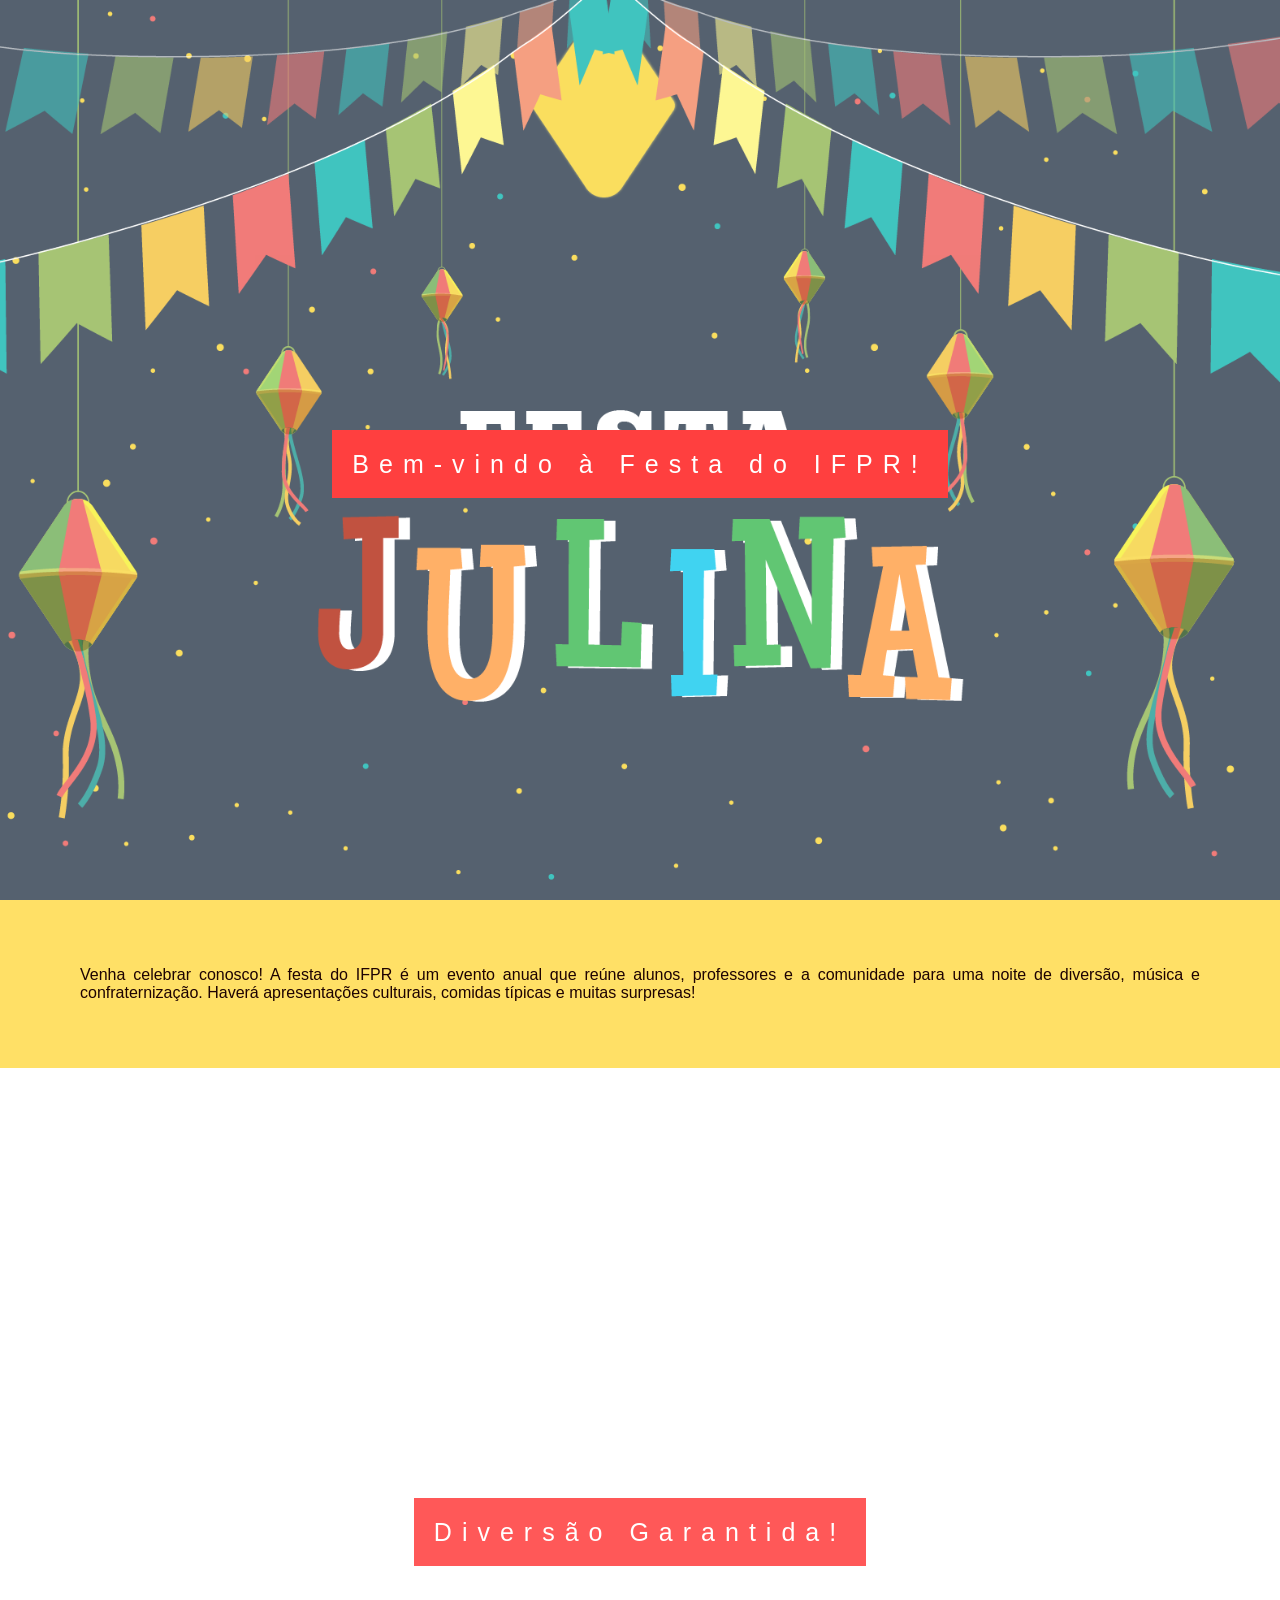
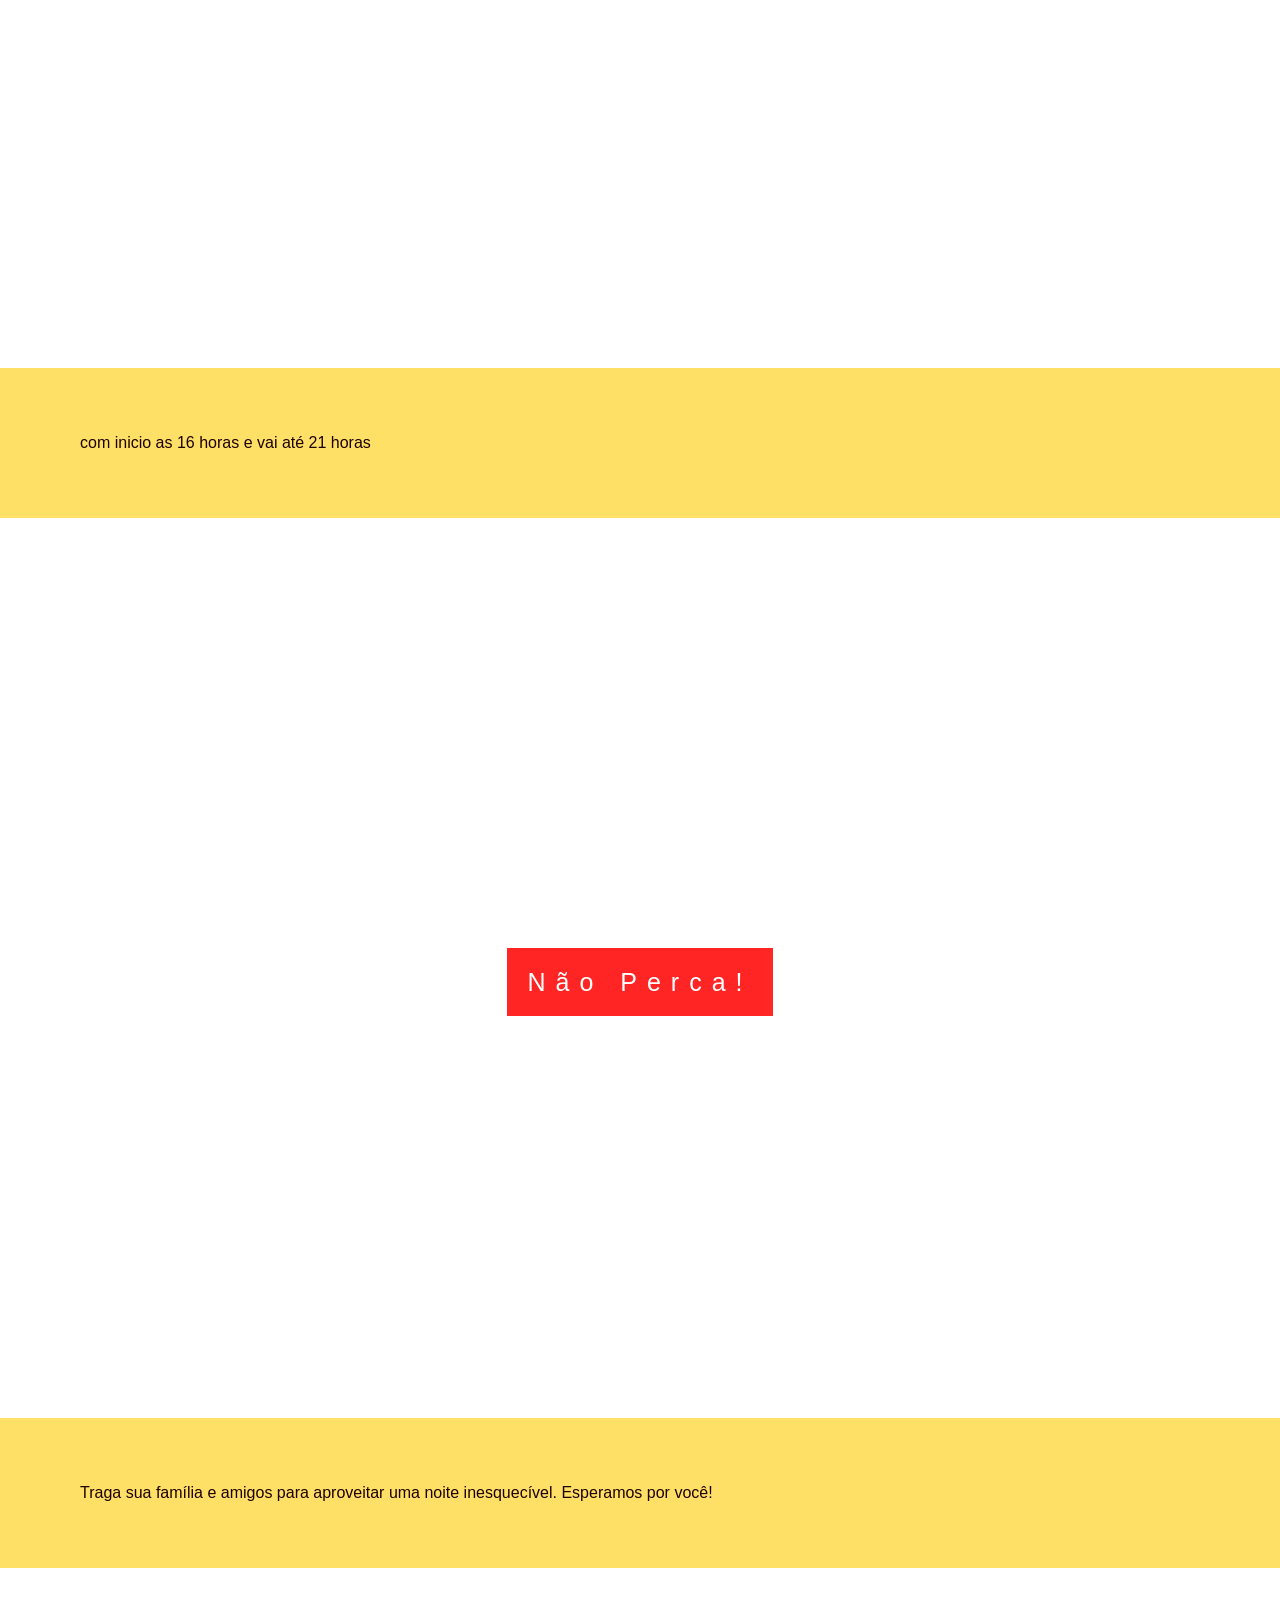
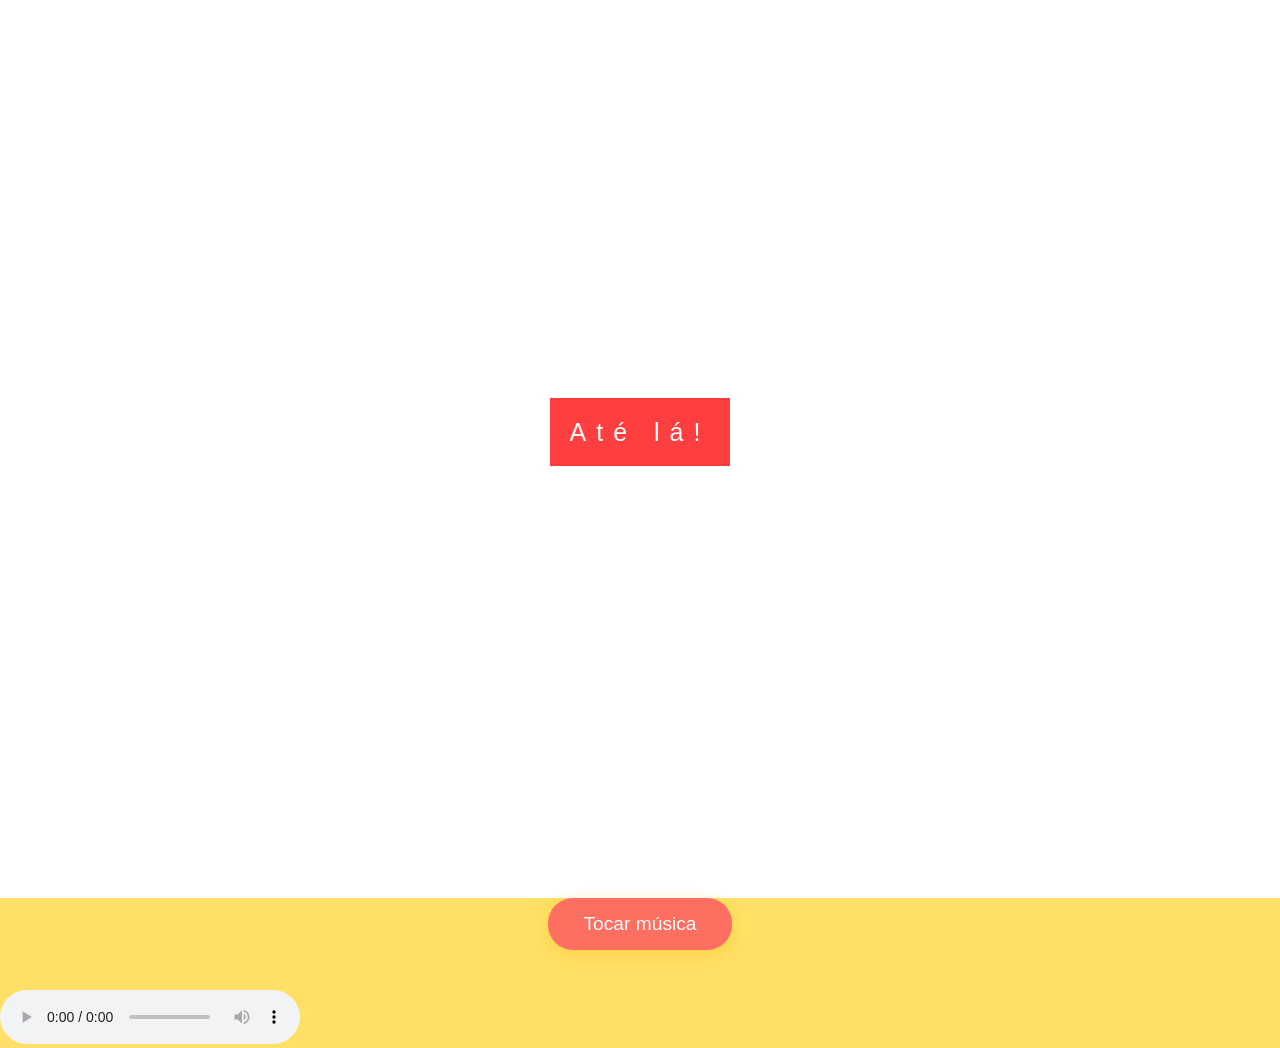
==== index.html @ 85c3d41f "commit" ====
<!DOCTYPE html>
<html lang="en,pt-BR">
<head>
    <meta charset="UTF-8">
    <meta name="viewport" content="width=device-width, initial-scale=1.0">
    <title>ifpr festa</title>
    <link rel="stylesheet" href="css/style.css">
</head>
<body>
    <div class="parallax">
        <div class="caption">
            <span class="border">Bem-vindo à Festa do IFPR!</span>
        </div>
    </div>
    <div class="box">
        <p>Venha celebrar conosco! A festa do IFPR é um evento anual que reúne alunos, professores e a comunidade para uma noite de diversão, música e confraternização. Haverá apresentações culturais, comidas típicas e muitas surpresas!</p>
    </div>
    <div class="parallax2">
        <div class="caption">
            <span class="border">Diversão Garantida!</span>
        </div>
    </div>
    <div class="box">
        <p>com inicio as 16 horas e vai até 21 horas</p>
    </div>
    <div class="parallax3">
        <div class="caption">
            <span class="border">Não Perca!</span>
        </div>
    </div>
    <div class="box">
        <p>Traga sua família e amigos para aproveitar uma noite inesquecível. Esperamos por você!</p>
    </div>
    <div class="parallax">
        <div class="caption">
            <span class="border">Até lá!</span>
        </div>        
    </div>
    <div class="musica">
    <button onclick="document.getElementById('musica').play()">Tocar música</button>
    <audio id="musica" src="img/Pula Fogueira - Pula Fogueira： Músicas para Festas Juninas.mp3" controls></audio>
    </div>
</body>
</html>
---- css/style.css ----
html,body{
    margin: 0;
    padding: 0;
    height: 100%;
    font-family: Lato, sans-serif;
    color: #1d0202;
}
.parallax{
    position: relative;
    background-image: url('../img/festa.png');
    height: 100%;
    opacity: 0.75;
    background-attachment: fixed; /* fixa a imagem de fundo */
    background-position: center; /* centraliza a imagem de fundo */
    background-repeat: no-repeat; /* não repete a imagem de fundo */
    background-size: cover; /* cobre todo o fundo */
}
.caption{
    position: absolute;
    left: 0;
    top: 50%;
    width: 100%;
    text-align: center;
}
.caption span.border{
    background-color:red;
    color: white;
    padding: 20px;
    font-size: 25px;
    letter-spacing: 10px;
}
.box{
    background-color: #ffe066;
    text-align: justify;
    padding: 50px 80px;
    transition: transform 0.3s ease, box-shadow 0.3s ease;
    animation: piscar 0.7s infinite;
}
.box:hover{
    transform: scale(1.05);
    box-shadow: 0 12px 32px #ffb300aa;
}
@keyframes piscar {
    0%, 100% { opacity: 1;
    background-color: #ffe066; }
    50% { opacity: 0.3;
    background-color: #ff6f61; }
}
.parallax2{
    position: relative;
    background-image: url('../img/comidas-festa-junina.jpg');
    height: 100%;
    opacity: 0.65;
    background-attachment: fixed; /* fixa a imagem de fundo */
    background-position: center; /* centraliza a imagem de fundo */
    background-repeat: no-repeat; /* não repete a imagem de fundo */
    background-size: cover; /* cobre todo o fundo */
}
.parallax3{
    position: relative;
    background-image: url('../img/titulojadefesta.webp');
    height: 100%;
    opacity: 0.85;
    background-attachment: fixed; /* fixa a imagem de fundo */
    background-position: center; /* centraliza a imagem de fundo */
    background-repeat: no-repeat; /* não repete a imagem de fundo */
    background-size: cover; /* cobre todo o fundo */
}
/* ...existing code... */
button {
    background-color: #ff6f61;
    color: #fff;
    border: none;
    border-radius: 25px;
    padding: 15px 35px;
    font-size: 1.2em;
    font-family: inherit;
    cursor: pointer;
    margin: 30px auto 40px auto;
    display: block;
    box-shadow: 0 4px 16px #ffb30055;
    transition: background 0.3s, transform 0.2s, box-shadow 0.3s;
}

button:hover {
    background: #ffe066;
    color: #ff6f61;
    transform: scale(1.08) rotate(-2deg);
    box-shadow: 0 8px 32px #ffb300aa;
    border: 2px solid #ff6f61;
}
.musica{
    background-color: #ffe066;
}
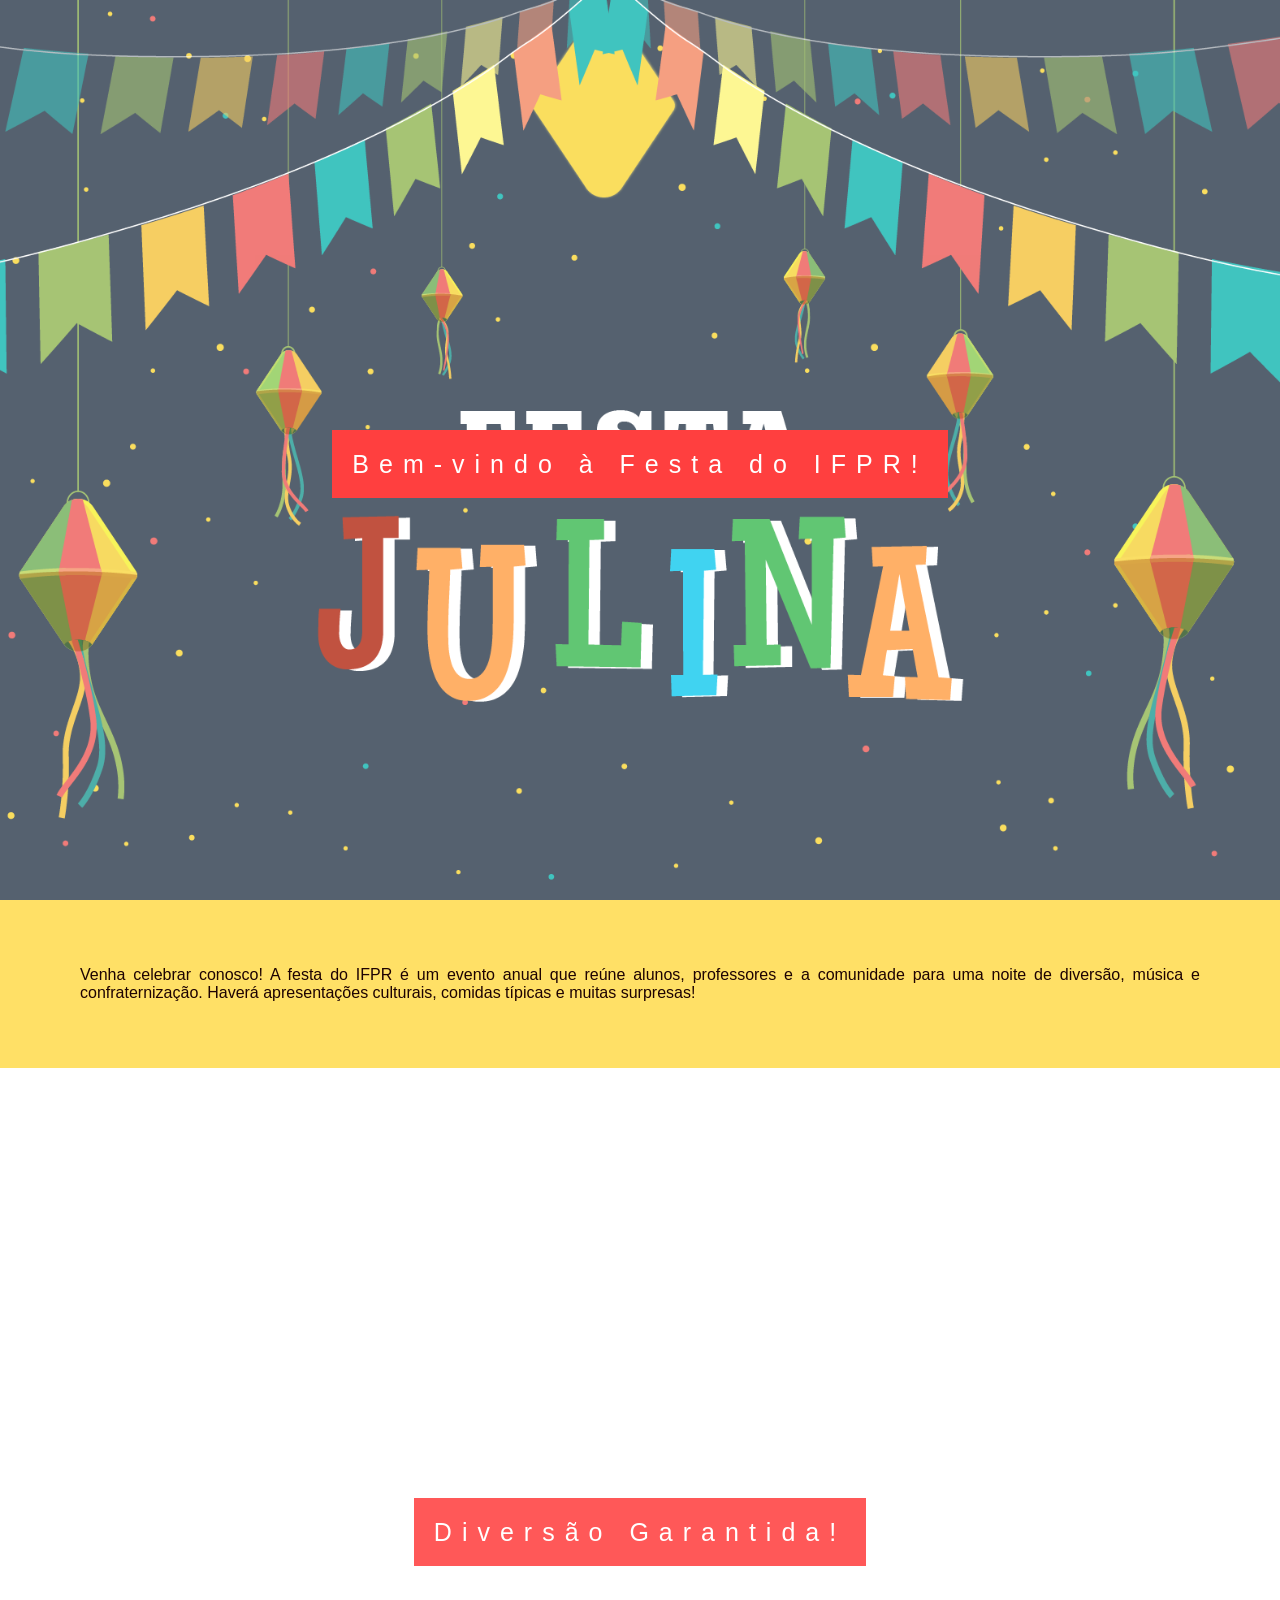
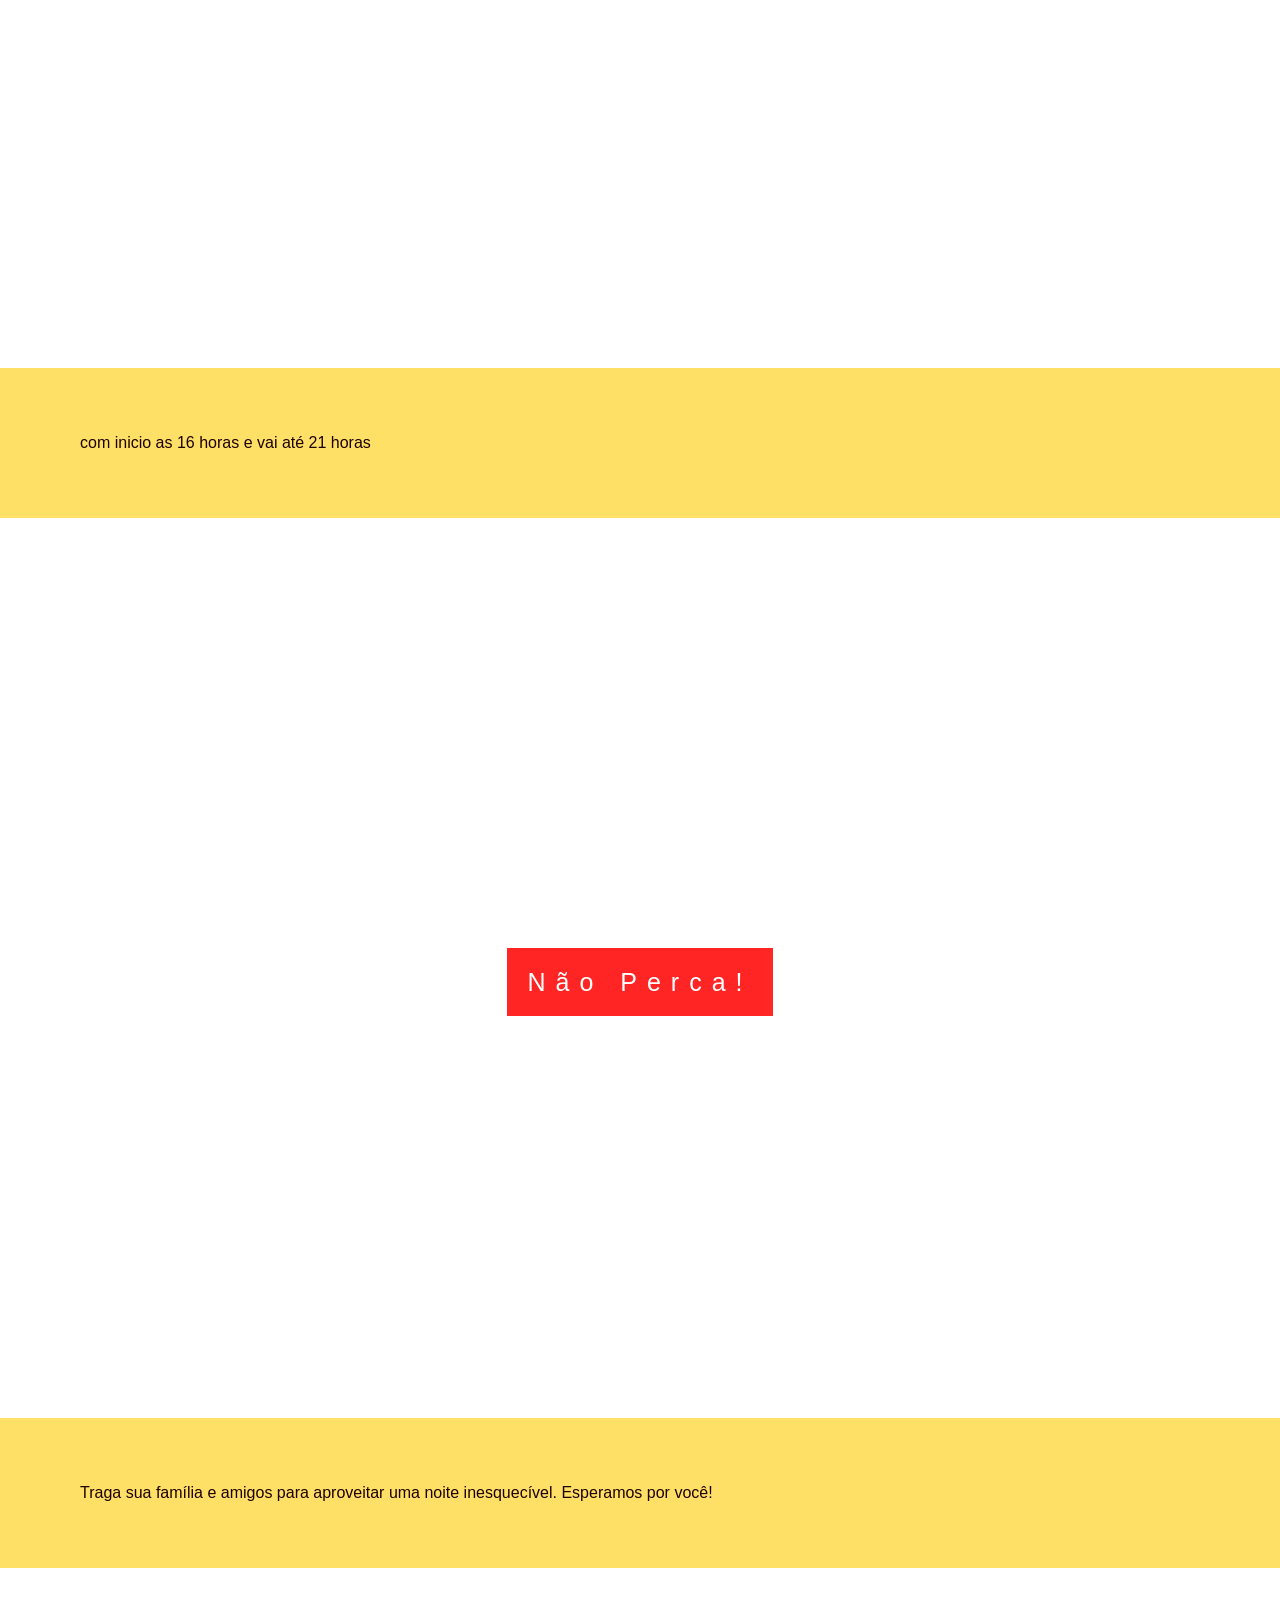
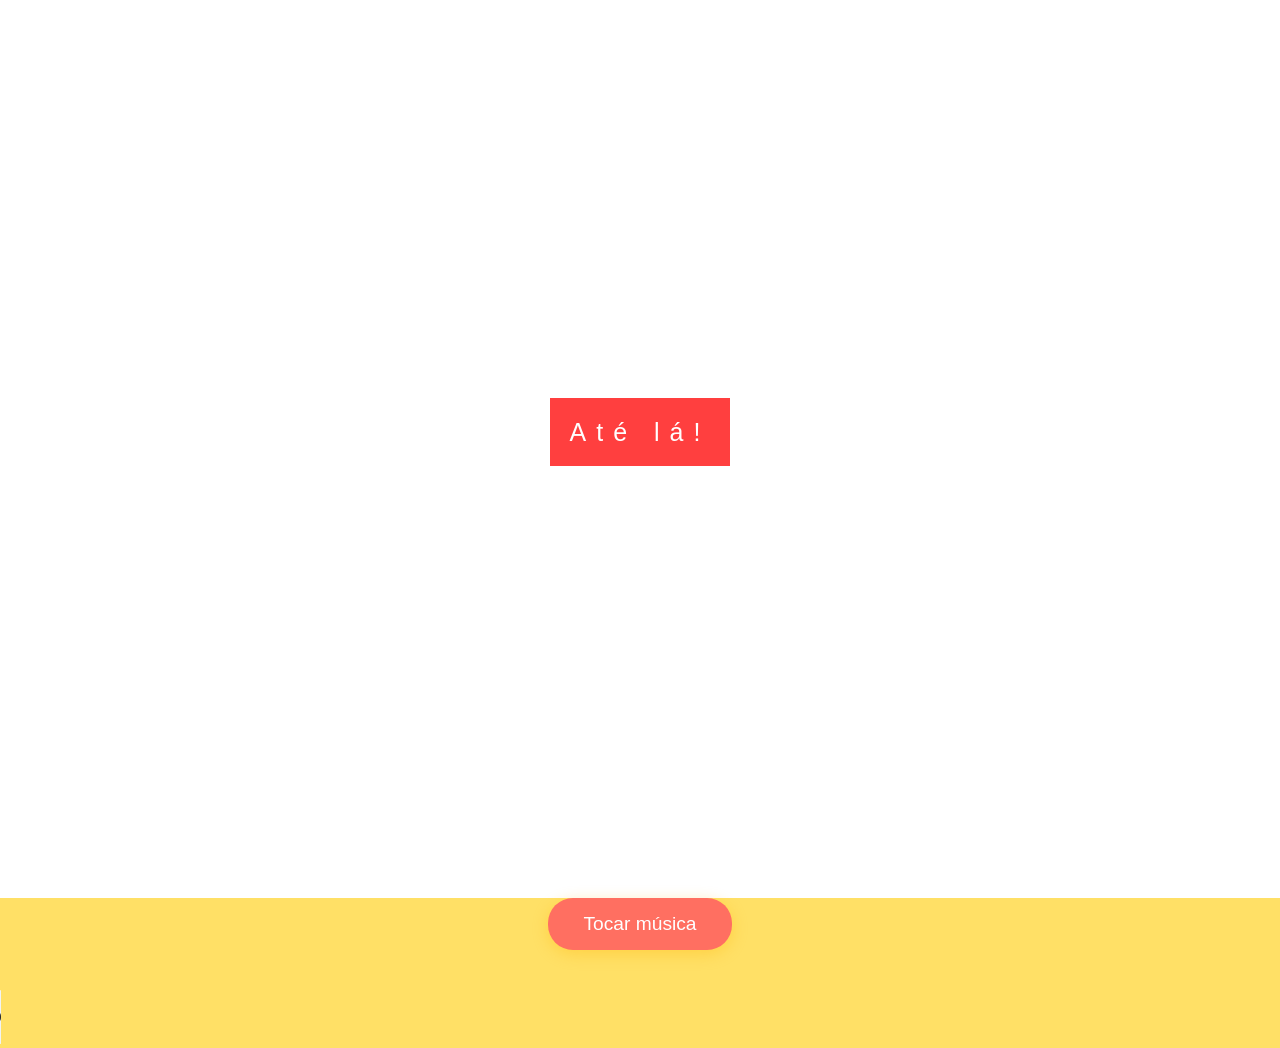
==== commit 6b39e583: "commit" ====
--- a/index.html
+++ b/index.html
@@ -38,7 +38,7 @@
     </div>
     <div class="musica">
     <button onclick="document.getElementById('musica').play()">Tocar música</button>
-    <audio id="musica" src="img/Pula Fogueira - Pula Fogueira： Músicas para Festas Juninas.mp3" controls></audio>
+    <audio id="musica" src="audio/pula_fogueira.mp3" controls></audio>
     </div>
 </body>
 </html>
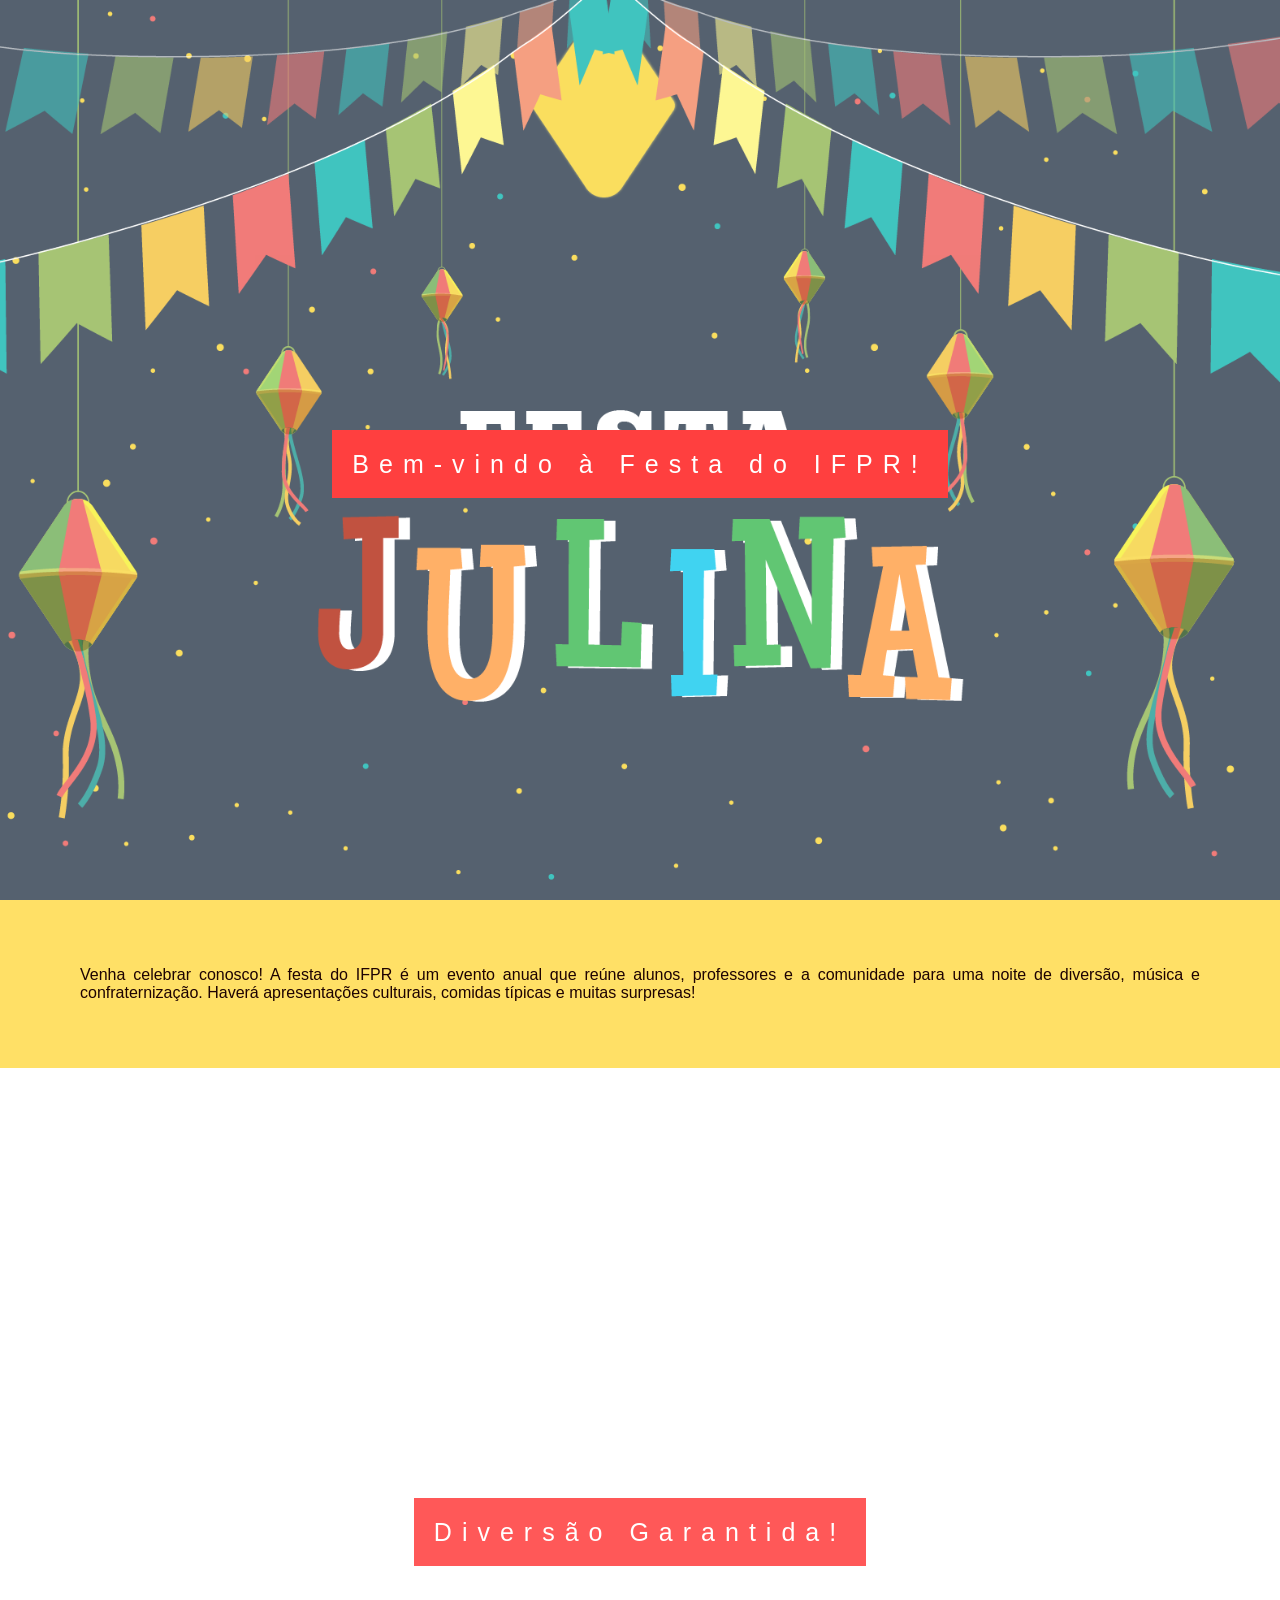
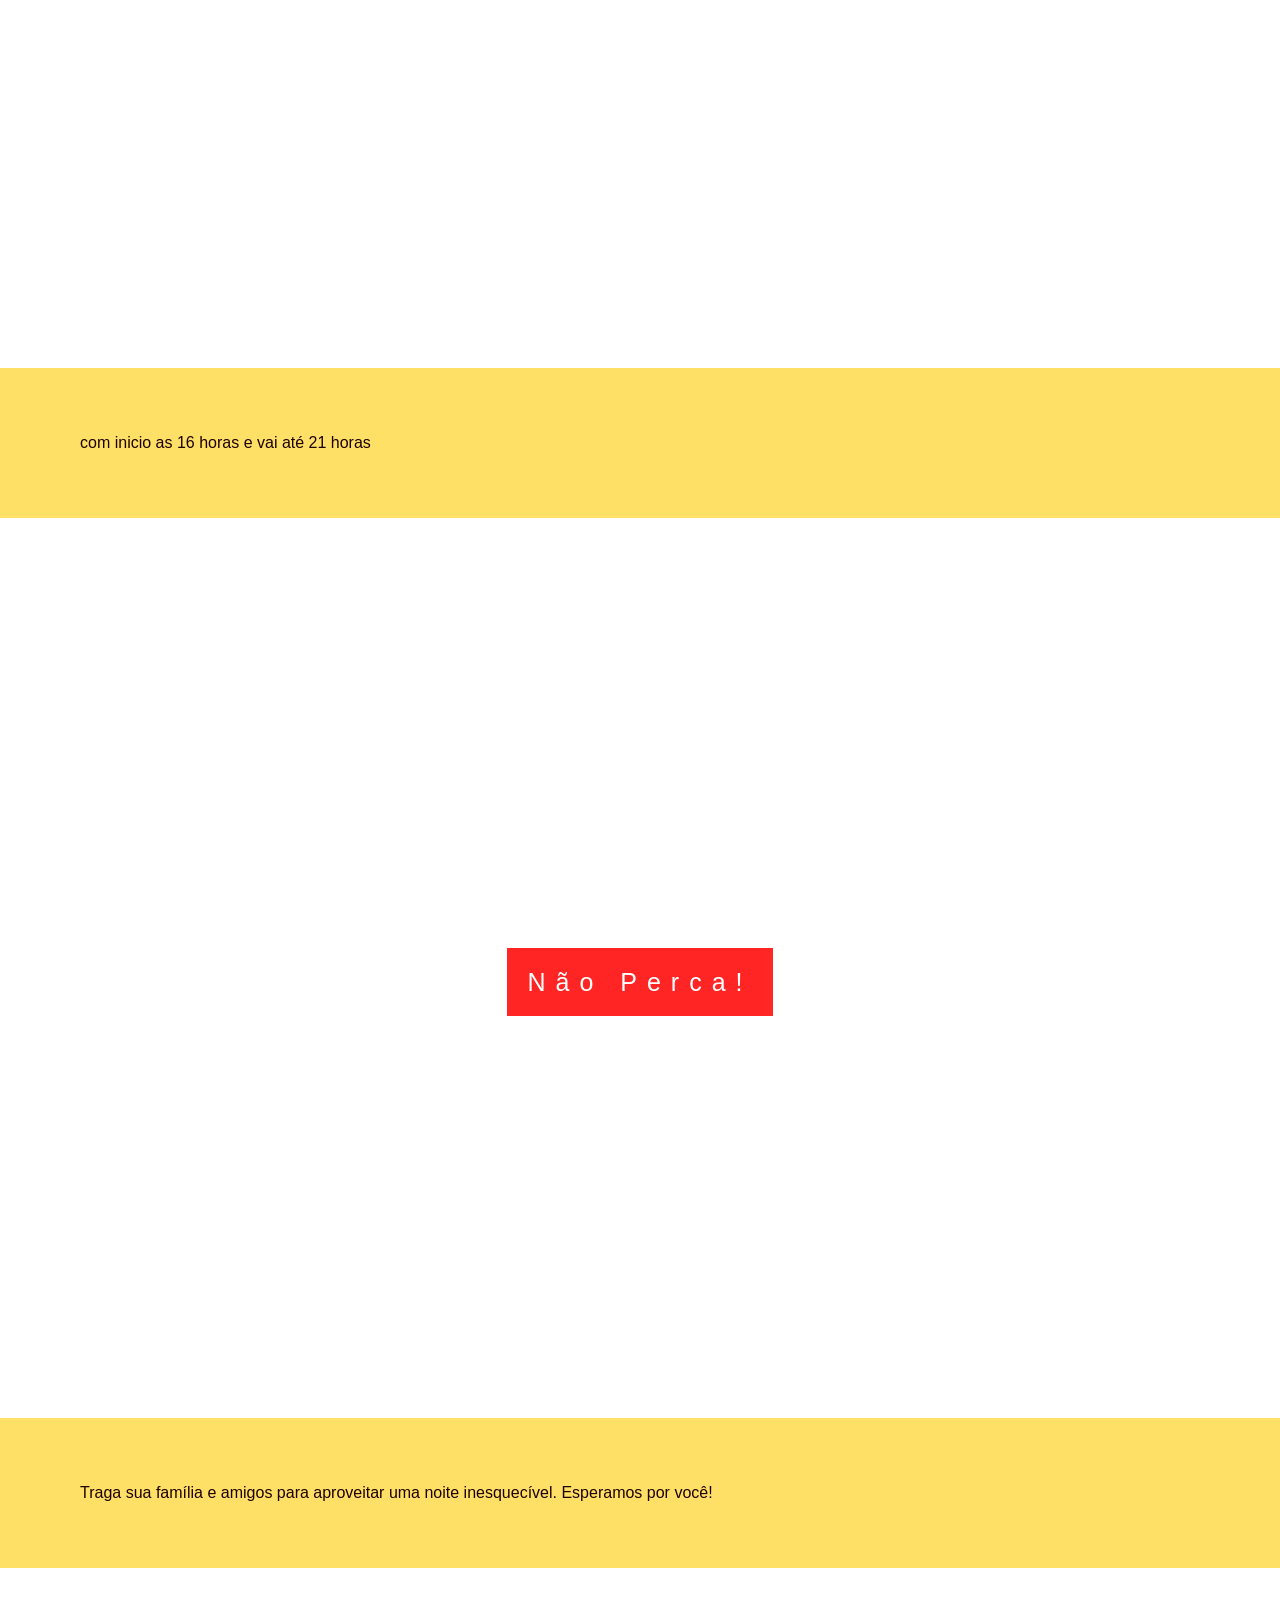
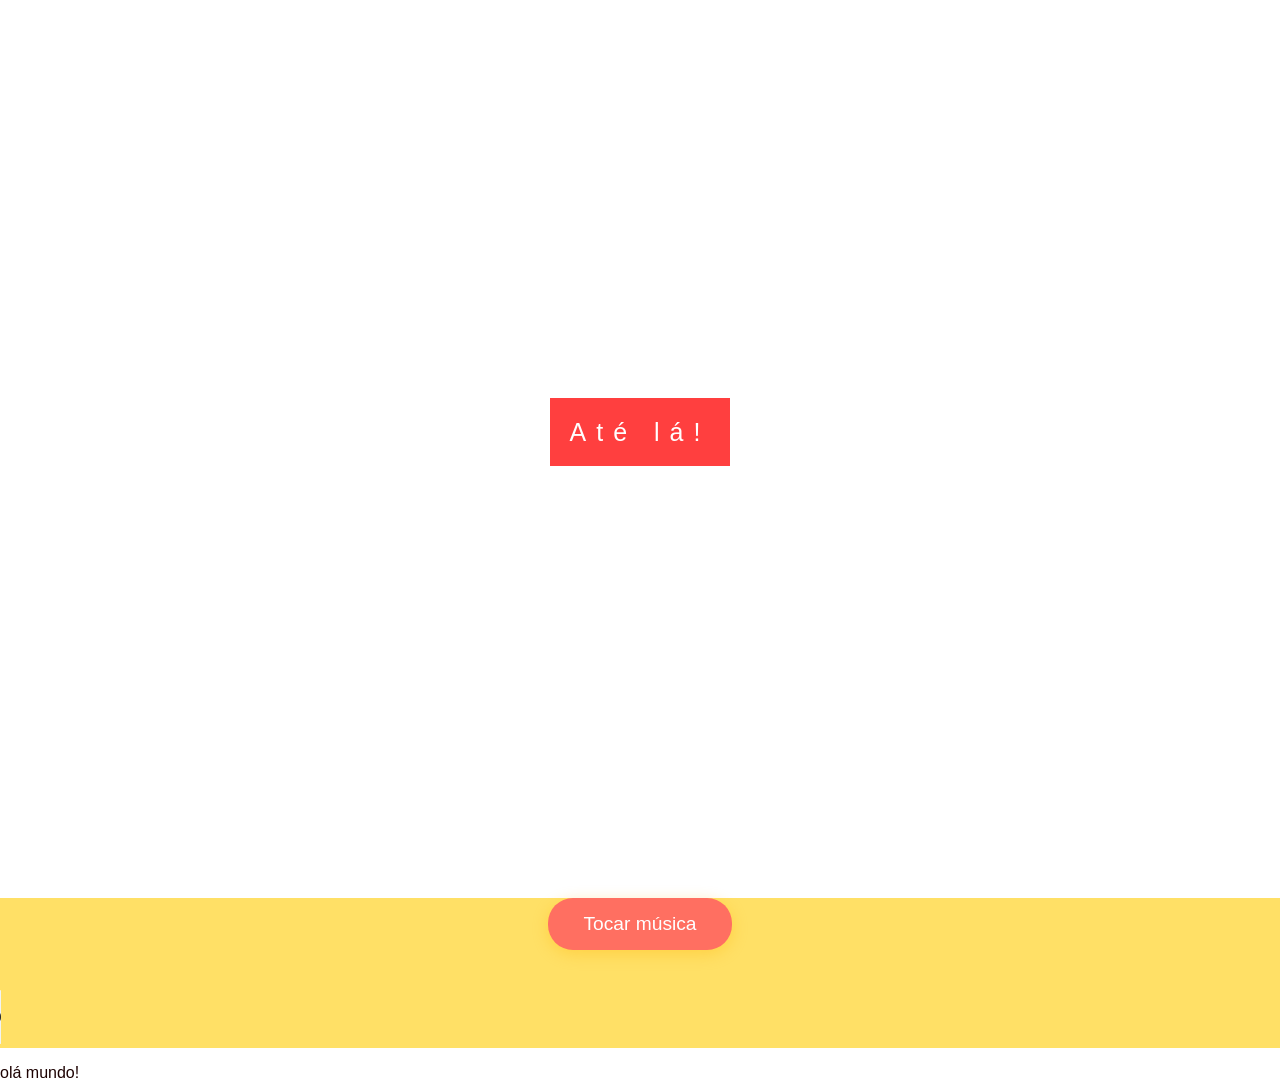
==== commit 4a7c8024: "Atualização do index Foi adicionado um paragrafo olá mundo" ====
--- a/index.html
+++ b/index.html
@@ -40,5 +40,6 @@
     <button onclick="document.getElementById('musica').play()">Tocar música</button>
     <audio id="musica" src="audio/pula_fogueira.mp3" controls></audio>
     </div>
+    <p>olá mundo!</p>
 </body>
-</html>+</html>
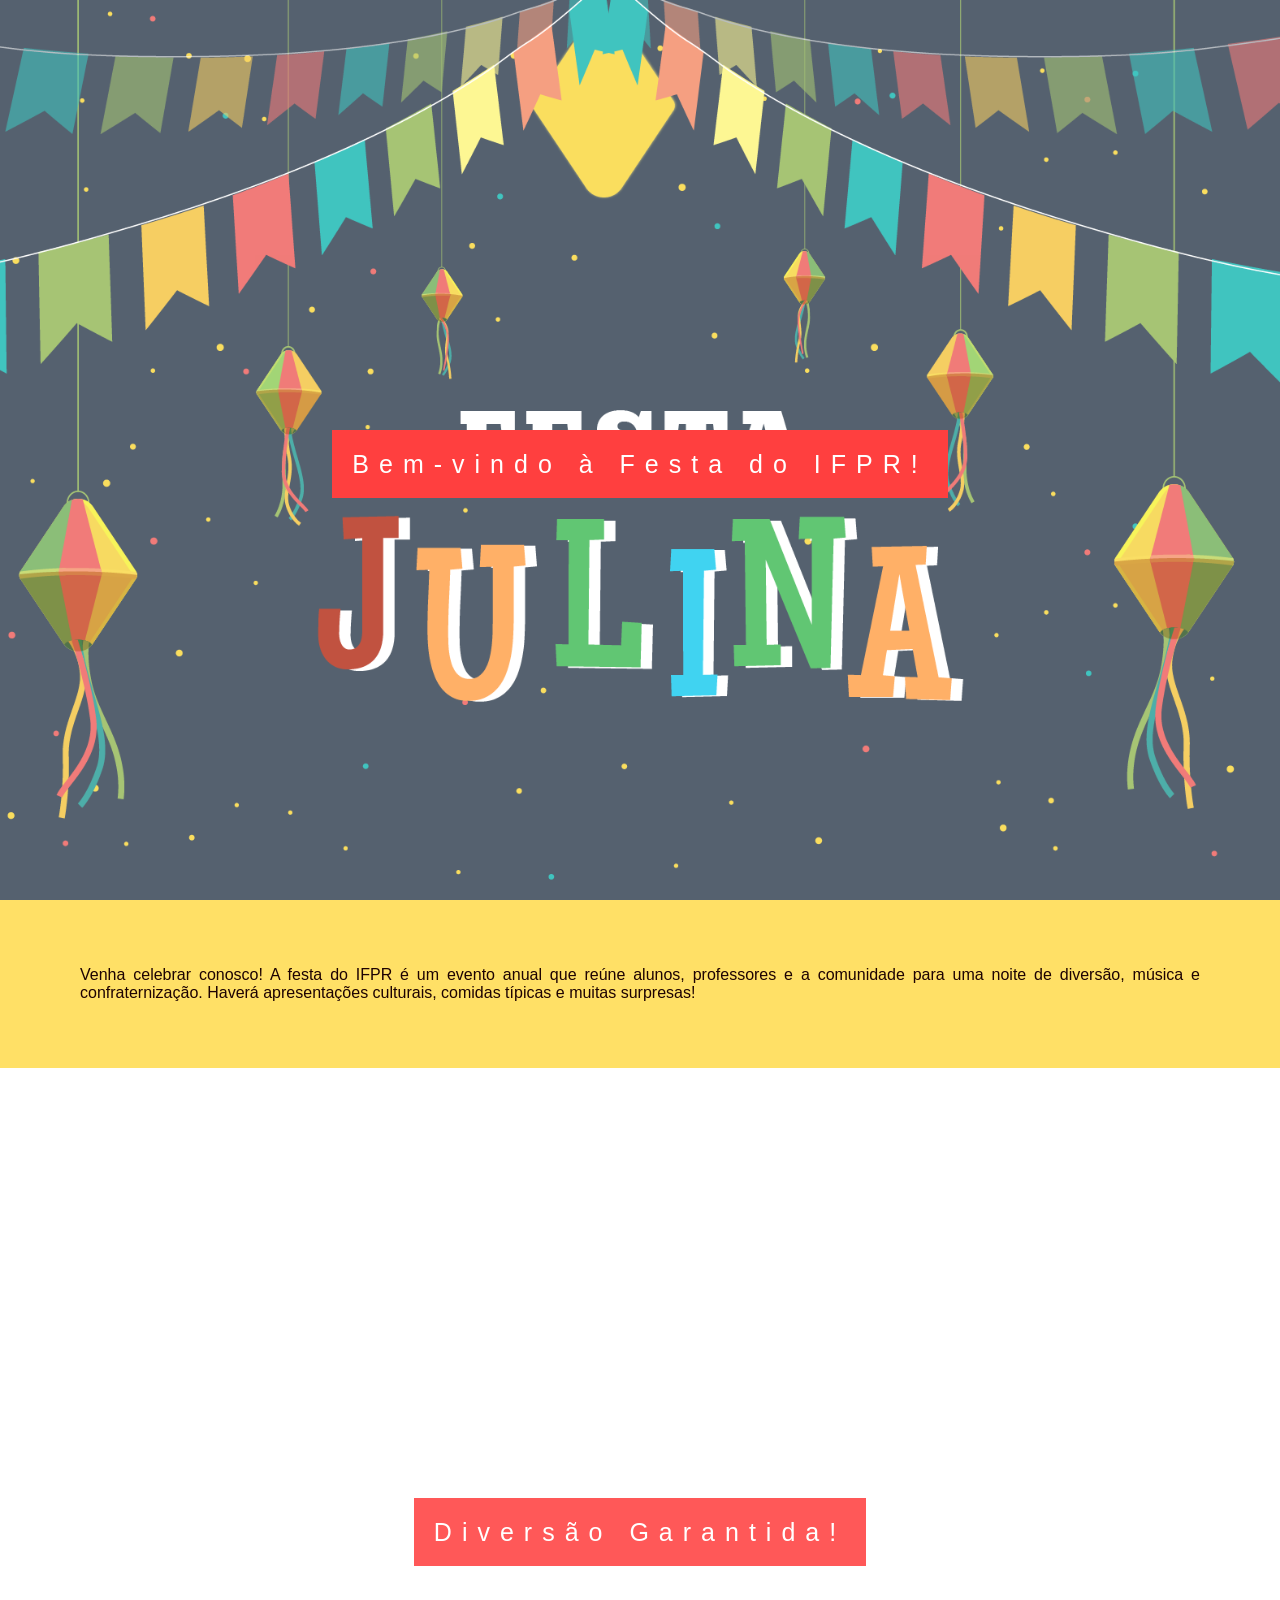
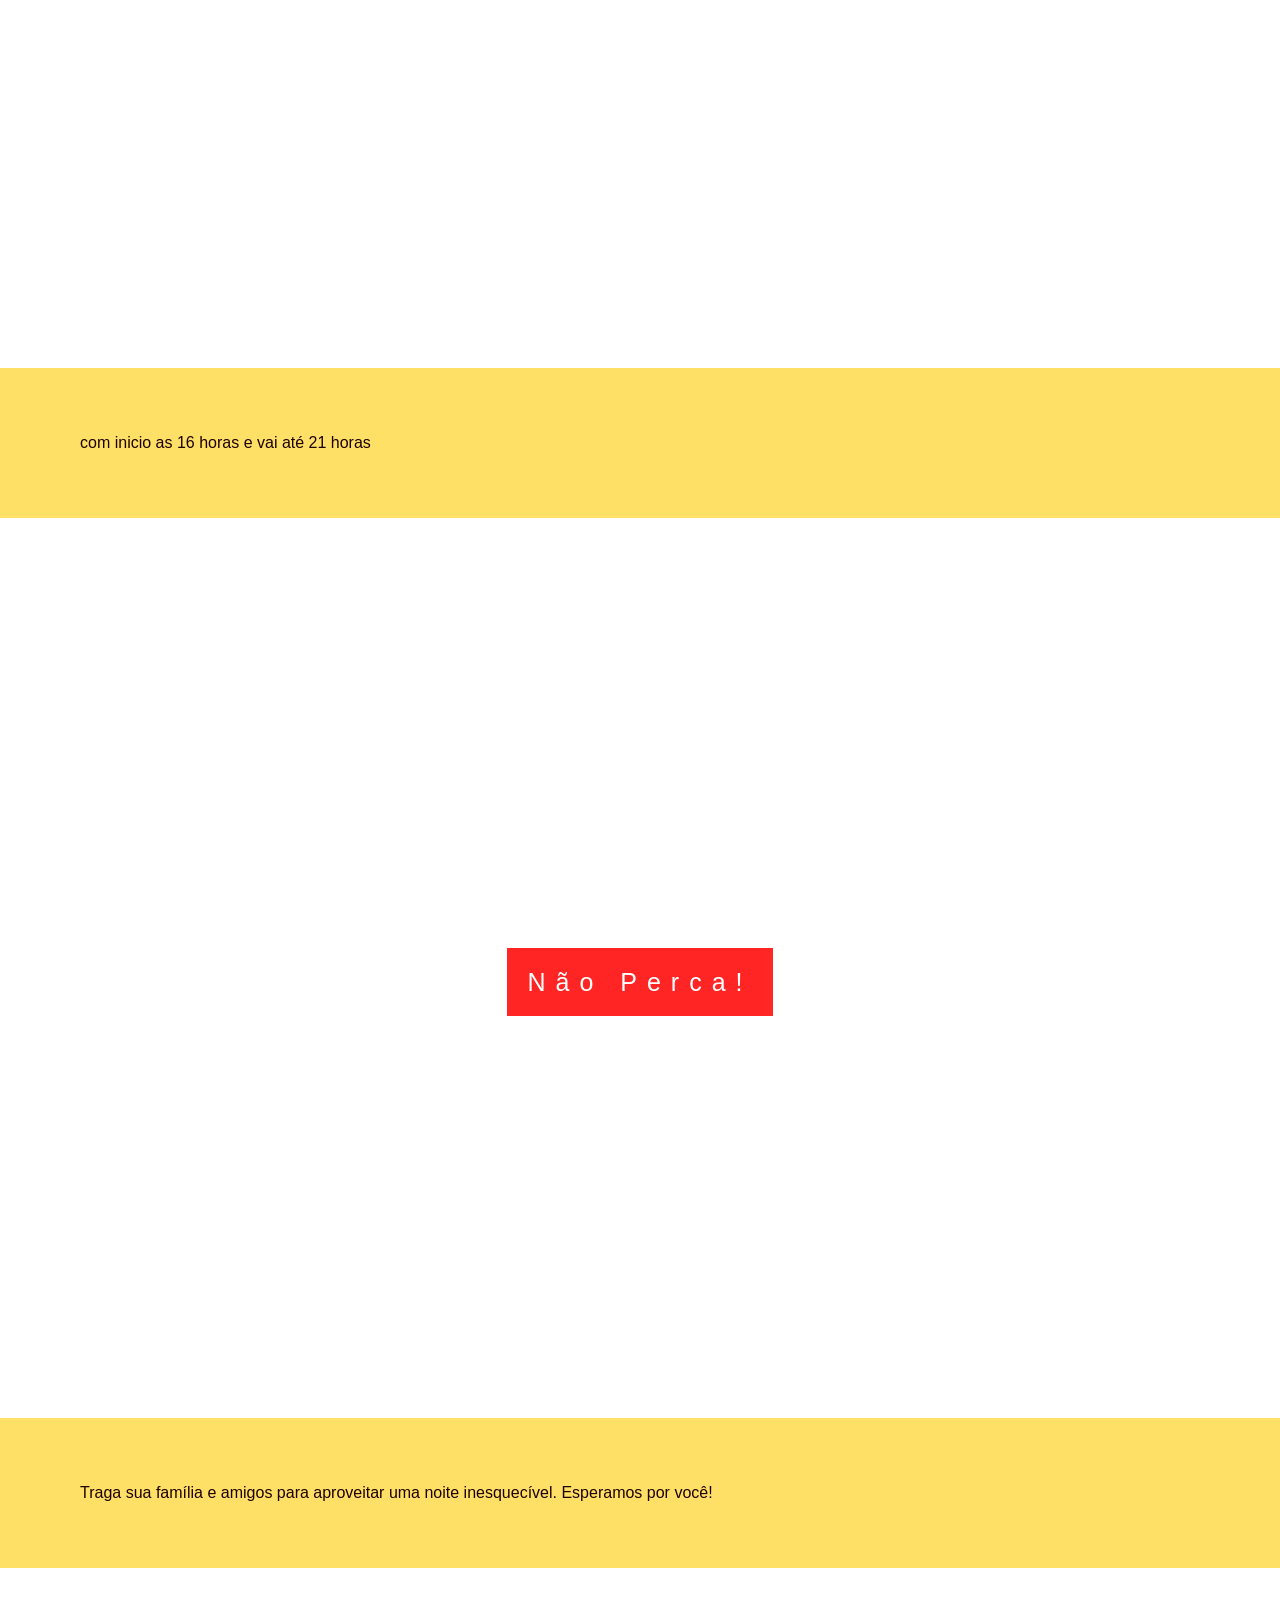
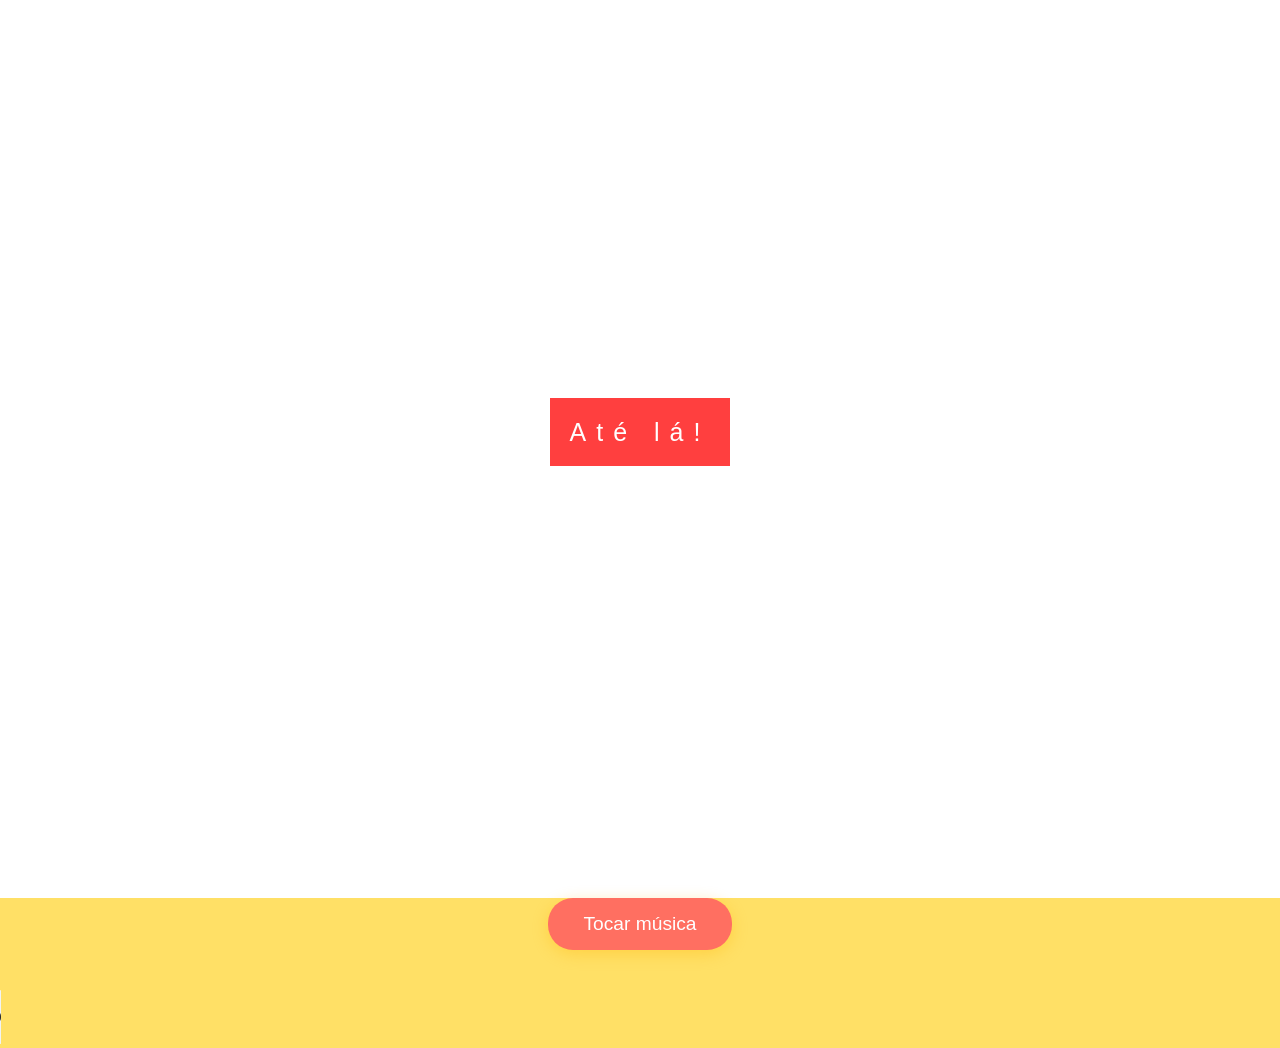
==== commit e0992f51: "exclusão a olá mundo" ====
--- a/index.html
+++ b/index.html
@@ -40,6 +40,6 @@
     <button onclick="document.getElementById('musica').play()">Tocar música</button>
     <audio id="musica" src="audio/pula_fogueira.mp3" controls></audio>
     </div>
-    <p>olá mundo!</p>
+    
 </body>
 </html>
